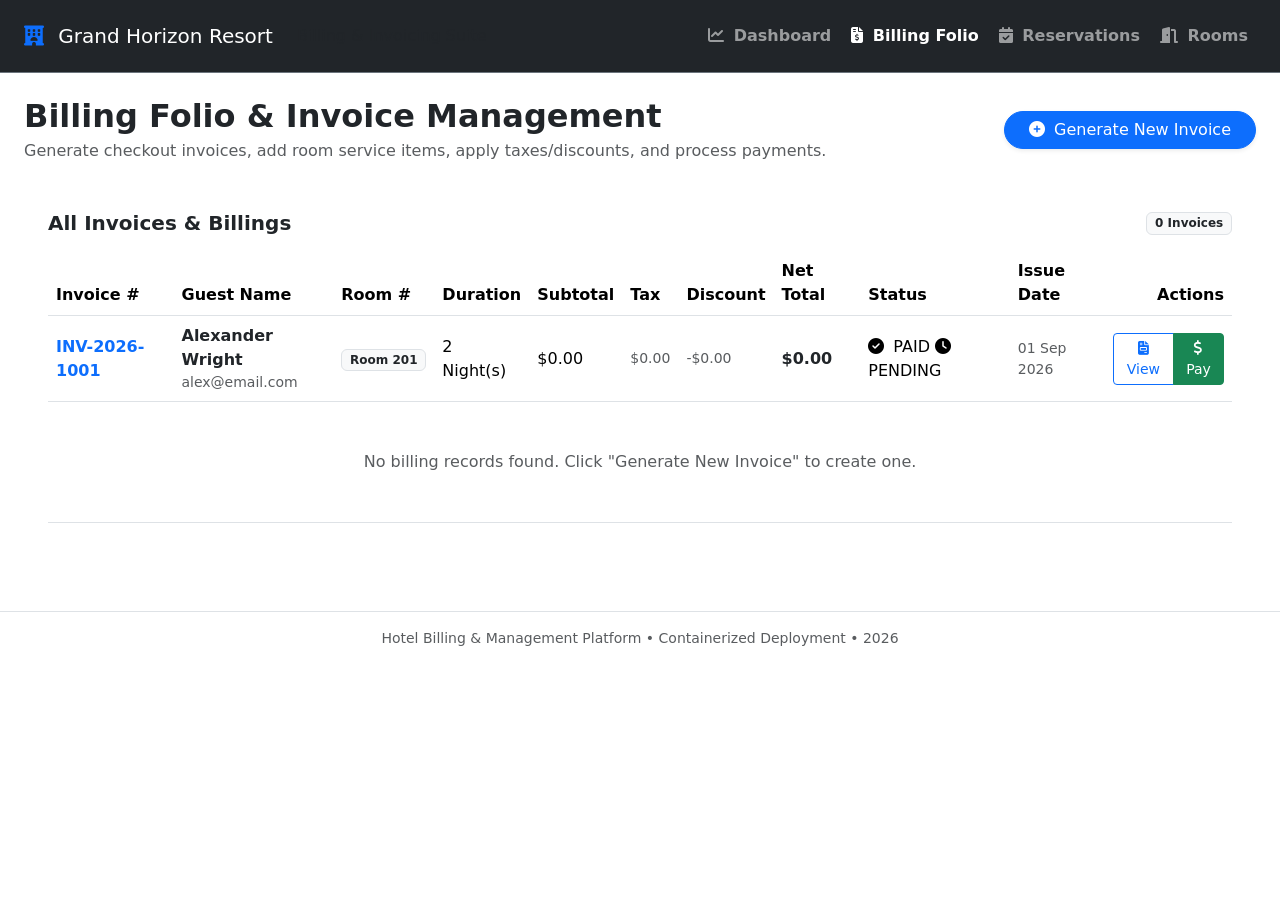
==== src/main/resources/templates/billing.html @ 775665e0 "feat: initial commit - Spring Boot Hotel Billing System with Docker & GitHub Actions CI/CD" ====
<!DOCTYPE html>
<html xmlns:th="http://www.thymeleaf.org" lang="en">
<head>
    <meta charset="UTF-8">
    <meta name="viewport" content="width=device-width, initial-scale=1.0">
    <title th:text="'Billing & Invoices - ' + ${hotelName}">Billing & Invoices</title>
    <link href="https://cdn.jsdelivr.net/npm/bootstrap@5.3.3/dist/css/bootstrap.min.css" rel="stylesheet">
    <link href="https://cdnjs.cloudflare.com/ajax/libs/font-awesome/6.5.1/css/all.min.css" rel="stylesheet">
    <link rel="stylesheet" th:href="@{/css/custom.css}">
</head>
<body>

    <!-- Navigation -->
    <nav class="navbar navbar-expand-lg navbar-dark bg-dark py-3 border-bottom border-secondary">
        <div class="container-fluid px-4">
            <a class="navbar-brand navbar-brand-custom text-white" th:href="@{/}">
                <i class="fas fa-hotel text-primary me-2"></i>
                <span th:text="${hotelName}">Grand Horizon Resort</span>
            </a>
            <span class="hotel-badge ms-2 d-none d-md-inline-block">Billing & Invoicing Suite</span>
            <button class="navbar-toggler" type="button" data-bs-toggle="collapse" data-bs-target="#navContent">
                <span class="navbar-toggler-icon"></span>
            </button>
            <div class="collapse navbar-collapse" id="navContent">
                <ul class="navbar-nav ms-auto mb-2 mb-lg-0 align-items-center gap-1">
                    <li class="nav-item"><a class="nav-link fw-semibold" th:href="@{/}"><i class="fas fa-chart-line me-1"></i> Dashboard</a></li>
                    <li class="nav-item"><a class="nav-link active fw-semibold" th:href="@{/billing}"><i class="fas fa-file-invoice-dollar me-1"></i> Billing Folio</a></li>
                    <li class="nav-item"><a class="nav-link fw-semibold" th:href="@{/bookings}"><i class="fas fa-calendar-check me-1"></i> Reservations</a></li>
                    <li class="nav-item"><a class="nav-link fw-semibold" th:href="@{/rooms}"><i class="fas fa-door-open me-1"></i> Rooms</a></li>
                </ul>
            </div>
        </div>
    </nav>

    <!-- Main Content -->
    <main class="container-fluid px-4 py-4 flex-grow-1">

        <div class="d-flex justify-content-between align-items-center mb-4">
            <div>
                <h2 class="fw-bold mb-1">Billing Folio & Invoice Management</h2>
                <p class="text-muted mb-0">Generate checkout invoices, add room service items, apply taxes/discounts, and process payments.</p>
            </div>
            <button class="btn btn-primary rounded-pill px-4 shadow-sm" data-bs-toggle="modal" data-bs-target="#generateBillModal">
                <i class="fas fa-plus-circle me-1"></i> Generate New Invoice
            </button>
        </div>

        <!-- Invoices List Table -->
        <div class="custom-card p-4 mb-4">
            <div class="d-flex justify-content-between align-items-center mb-3">
                <h5 class="fw-bold mb-0">All Invoices & Billings</h5>
                <span class="badge bg-light text-dark border" th:text="${#lists.size(bills)} + ' Invoices'">0 Invoices</span>
            </div>

            <div class="table-responsive">
                <table class="table table-custom align-middle">
                    <thead>
                        <tr>
                            <th>Invoice #</th>
                            <th>Guest Name</th>
                            <th>Room #</th>
                            <th>Duration</th>
                            <th>Subtotal</th>
                            <th>Tax</th>
                            <th>Discount</th>
                            <th>Net Total</th>
                            <th>Status</th>
                            <th>Issue Date</th>
                            <th class="text-end">Actions</th>
                        </tr>
                    </thead>
                    <tbody>
                        <tr th:each="bill : ${bills}">
                            <td class="fw-bold text-primary" th:text="${bill.invoiceNumber}">INV-2026-1001</td>
                            <td>
                                <span class="fw-semibold text-dark" th:text="${bill.booking.guest.fullName}">Alexander Wright</span>
                                <div class="small text-muted" th:text="${bill.booking.guest.email}">alex@email.com</div>
                            </td>
                            <td>
                                <span class="badge bg-light text-dark border" th:text="'Room ' + ${bill.booking.room.roomNumber}">Room 201</span>
                            </td>
                            <td th:text="${bill.stayNights} + ' Night(s)'">2 Night(s)</td>
                            <td th:text="'$' + ${#numbers.formatDecimal(bill.subtotal, 1, 2)}">$0.00</td>
                            <td class="small text-muted" th:text="'$' + ${#numbers.formatDecimal(bill.taxAmount, 1, 2)} + ' (' + ${bill.taxPercentage} + '%)'">$0.00</td>
                            <td class="small text-muted" th:text="'-$' + ${#numbers.formatDecimal(bill.discountAmount, 1, 2)} + ' (' + ${bill.discountPercentage} + '%)'">-$0.00</td>
                            <td class="fw-bold text-dark fs-6" th:text="'$' + ${#numbers.formatDecimal(bill.netTotal, 1, 2)}">$0.00</td>
                            <td>
                                <span th:if="${bill.paymentStatus.name() == 'PAID'}" class="badge-paid"><i class="fas fa-check-circle me-1"></i> PAID</span>
                                <span th:if="${bill.paymentStatus.name() == 'PENDING'}" class="badge-pending"><i class="fas fa-clock me-1"></i> PENDING</span>
                            </td>
                            <td class="small text-muted" th:text="${#temporals.format(bill.issueDate, 'dd MMM yyyy, HH:mm')}">01 Sep 2026</td>
                            <td class="text-end">
                                <div class="btn-group">
                                    <a th:href="@{'/invoice/' + ${bill.id}}" class="btn btn-sm btn-outline-primary" title="View & Print Invoice">
                                        <i class="fas fa-file-invoice"></i> View
                                    </a>
                                    <button th:if="${bill.paymentStatus.name() == 'PENDING'}"
                                            type="button"
                                            class="btn btn-sm btn-success btn-pay-modal"
                                            data-bs-toggle="modal"
                                            data-bs-target="#paymentModal"
                                            th:data-bill-id="${bill.id}"
                                            th:data-invoice="${bill.invoiceNumber}"
                                            th:data-amount="${bill.netTotal}"
                                            title="Mark Paid">
                                        <i class="fas fa-dollar-sign"></i> Pay
                                    </button>
                                </div>
                            </td>
                        </tr>
                        <tr th:if="${#lists.isEmpty(bills)}">
                            <td colspan="11" class="text-center text-muted py-5">No billing records found. Click "Generate New Invoice" to create one.</td>
                        </tr>
                    </tbody>
                </table>
            </div>
        </div>

    </main>

    <!-- Modal: Generate Bill -->
    <div class="modal fade" id="generateBillModal" tabindex="-1" aria-labelledby="generateBillModalLabel" aria-hidden="true">
        <div class="modal-dialog modal-xl modal-dialog-centered">
            <div class="modal-content border-0 shadow-lg">
                <form id="generateBillForm">
                    <div class="modal-header bg-dark text-white">
                        <h5 class="modal-title fw-bold" id="generateBillModalLabel"><i class="fas fa-file-invoice-dollar text-primary me-2"></i> Create Hotel Folio / Bill</h5>
                        <button type="button" class="btn-close btn-close-white" data-bs-dismiss="modal"></button>
                    </div>
                    <div class="modal-body p-4">
                        <div class="row g-4">
                            <!-- Left: Guest & Room Selection + Summary -->
                            <div class="col-12 col-md-5 border-end">
                                <div class="mb-3">
                                    <label class="form-label fw-bold">Select Active Guest Stay <span class="text-danger">*</span></label>
                                    <select class="form-select" id="billingBookingSelect" required>
                                        <option value="" selected disabled>-- Select Guest Stay --</option>
                                        <option th:each="b : ${activeBookings}"
                                                th:value="${b.id}"
                                                th:data-guest="${b.guest.fullName}"
                                                th:data-room="${b.room.roomNumber}"
                                                th:data-rate="${b.effectiveRoomRate}"
                                                th:data-nights="${b.stayDurationNights}"
                                                th:text="'Room ' + ${b.room.roomNumber} + ' - ' + ${b.guest.fullName} + ' (' + ${b.stayDurationNights} + ' Nights)'">
                                            Room 101 - John Doe (2 Nights)
                                        </option>
                                    </select>
                                </div>

                                <div class="p-3 bg-light rounded-3 mb-3">
                                    <h6 class="fw-bold mb-2 text-primary">Stay Summary</h6>
                                    <div class="d-flex justify-content-between mb-1"><span class="text-muted">Guest:</span> <strong id="displayGuest">-</strong></div>
                                    <div class="d-flex justify-content-between mb-1"><span class="text-muted">Room:</span> <strong id="displayRoom">-</strong></div>
                                    <div class="d-flex justify-content-between mb-1"><span class="text-muted">Rate:</span> <span id="displayRate">-</span></div>
                                    <div class="d-flex justify-content-between mb-1"><span class="text-muted">Stay Duration:</span> <span id="displayNights">-</span></div>
                                </div>

                                <div class="row g-2 mb-3">
                                    <div class="col-6">
                                        <label class="form-label small fw-semibold">Tax Rate (%)</label>
                                        <input type="number" step="0.1" class="form-control" id="billingTax" th:value="${defaultTaxRate}">
                                    </div>
                                    <div class="col-6">
                                        <label class="form-label small fw-semibold">Discount (%)</label>
                                        <input type="number" step="0.1" class="form-control" id="billingDiscount" value="0.0">
                                    </div>
                                </div>

                                <div class="mb-3">
                                    <label class="form-label small fw-semibold">Payment Status</label>
                                    <select class="form-select" id="billingPaymentStatus">
                                        <option value="PENDING" selected>Pending Payment</option>
                                        <option value="PAID">Paid / Settled Now</option>
                                    </select>
                                </div>

                                <div class="row g-2 mb-3">
                                    <div class="col-6">
                                        <label class="form-label small fw-semibold">Payment Mode</label>
                                        <select class="form-select" id="billingPaymentMethod">
                                            <option value="CREDIT_CARD">Credit / Debit Card</option>
                                            <option value="CASH">Cash</option>
                                            <option value="UPI">UPI / QR Code</option>
                                            <option value="NET_BANKING">Net Banking</option>
                                        </select>
                                    </div>
                                    <div class="col-6">
                                        <label class="form-label small fw-semibold">Transaction ID</label>
                                        <input type="text" class="form-control" id="billingTransactionId" placeholder="Optional">
                                    </div>
                                </div>

                                <div>
                                    <label class="form-label small fw-semibold">Notes / Remarks</label>
                                    <textarea class="form-control" id="billingNotes" rows="2" placeholder="Guest special requests or payment notes"></textarea>
                                </div>
                            </div>

                            <!-- Right: Service Line Items & Grand Total -->
                            <div class="col-12 col-md-7">
                                <h6 class="fw-bold mb-3"><i class="fas fa-concierge-bell text-primary me-2"></i> Add Additional Hotel Services</h6>
                                
                                <div class="row g-2 align-items-end mb-3">
                                    <div class="col-7">
                                        <label class="form-label small">Select Item/Service</label>
                                        <select class="form-select form-select-sm" id="serviceItemSelect">
                                            <option value="" selected disabled>-- Choose Service --</option>
                                            <option th:each="svc : ${availableServices}"
                                                    th:value="${svc.id}"
                                                    th:data-name="${svc.name}"
                                                    th:data-price="${svc.unitPrice}"
                                                    th:data-category="${svc.category}"
                                                    th:text="${svc.name} + ' ($' + ${#numbers.formatDecimal(svc.unitPrice, 1, 2)} + ')'">
                                                Breakfast ($25.00)
                                            </option>
                                        </select>
                                    </div>
                                    <div class="col-3">
                                        <label class="form-label small">Qty</label>
                                        <input type="number" class="form-control form-control-sm" id="serviceItemQty" value="1" min="1">
                                    </div>
                                    <div class="col-2">
                                        <button type="button" class="btn btn-sm btn-outline-primary w-100" id="btnAddServiceItem">
                                            <i class="fas fa-plus"></i> Add
                                        </button>
                                    </div>
                                </div>

                                <!-- Added Items Table -->
                                <div class="table-responsive border rounded-3 mb-3" style="max-height: 220px; overflow-y: auto;">
                                    <table class="table table-sm table-hover mb-0">
                                        <thead class="table-light">
                                            <tr>
                                                <th>Service Item</th>
                                                <th class="text-center">Qty</th>
                                                <th class="text-end">Price</th>
                                                <th class="text-end">Total</th>
                                                <th class="text-center">Del</th>
                                            </tr>
                                        </thead>
                                        <tbody id="billItemsTableBody">
                                            <tr>
                                                <td colspan="5" class="text-center text-muted py-3">No additional services added yet.</td>
                                            </tr>
                                        </tbody>
                                    </table>
                                </div>

                                <!-- Bill Calculation Breakdown -->
                                <div class="p-3 bg-light rounded-3">
                                    <div class="d-flex justify-content-between mb-1"><span class="text-muted">Total Room Charges:</span> <span id="summaryRoomTotal" class="fw-semibold">$0.00</span></div>
                                    <div class="d-flex justify-content-between mb-1"><span class="text-muted">Total Service Charges:</span> <span id="summaryServicesTotal" class="fw-semibold">$0.00</span></div>
                                    <div class="d-flex justify-content-between mb-1"><span class="text-muted">Subtotal:</span> <span id="summarySubtotal" class="fw-semibold">$0.00</span></div>
                                    <div class="d-flex justify-content-between mb-1"><span class="text-muted">Taxes:</span> <span id="summaryTaxAmount" class="text-muted">$0.00</span></div>
                                    <div class="d-flex justify-content-between mb-1"><span class="text-muted">Discount:</span> <span id="summaryDiscountAmount" class="text-danger">-$0.00</span></div>
                                    <hr class="my-2">
                                    <div class="d-flex justify-content-between align-items-center">
                                        <span class="fw-bold fs-5 text-dark">Net Payable Total:</span>
                                        <span id="summaryNetTotal" class="fw-bold fs-4 text-primary">$0.00</span>
                                    </div>
                                </div>
                            </div>
                        </div>
                    </div>
                    <div class="modal-footer bg-light">
                        <button type="button" class="btn btn-secondary rounded-pill px-4" data-bs-dismiss="modal">Cancel</button>
                        <button type="submit" class="btn btn-primary rounded-pill px-4 shadow-sm">
                            <i class="fas fa-check-circle me-1"></i> Generate & Preview Invoice
                        </button>
                    </div>
                </form>
            </div>
        </div>
    </div>

    <!-- Modal: Process Payment -->
    <div class="modal fade" id="paymentModal" tabindex="-1" aria-hidden="true">
        <div class="modal-dialog modal-dialog-centered">
            <div class="modal-content border-0 shadow">
                <form id="processPaymentForm">
                    <input type="hidden" id="payModalBillId">
                    <div class="modal-header bg-success text-white">
                        <h5 class="modal-title fw-bold"><i class="fas fa-credit-card me-2"></i> Record Folio Payment</h5>
                        <button type="button" class="btn-close btn-close-white" data-bs-dismiss="modal"></button>
                    </div>
                    <div class="modal-body p-4">
                        <div class="alert alert-light border d-flex justify-content-between align-items-center mb-3">
                            <div>
                                <small class="text-muted">Invoice Number</small>
                                <h6 class="fw-bold mb-0" id="payModalInvoiceNumber">INV-2026-XXXX</h6>
                            </div>
                            <div class="text-end">
                                <small class="text-muted">Amount Due</small>
                                <h5 class="fw-bold text-success mb-0" id="payModalAmount">$0.00</h5>
                            </div>
                        </div>

                        <div class="mb-3">
                            <label class="form-label fw-bold">Payment Method <span class="text-danger">*</span></label>
                            <select class="form-select" id="payModalMethod" required>
                                <option value="CREDIT_CARD" selected>Credit / Debit Card</option>
                                <option value="CASH">Cash</option>
                                <option value="UPI">UPI / Instant Transfer</option>
                                <option value="NET_BANKING">Net Banking</option>
                                <option value="CORPORATE_BILLING">Corporate Billing</option>
                            </select>
                        </div>

                        <div class="mb-3">
                            <label class="form-label">Transaction / Reference ID</label>
                            <input type="text" class="form-control" id="payModalTxnId" placeholder="e.g. TXN-10293847">
                        </div>

                        <div>
                            <label class="form-label">Payment Notes</label>
                            <textarea class="form-control" id="payModalNotes" rows="2" placeholder="Optional notes"></textarea>
                        </div>
                    </div>
                    <div class="modal-footer bg-light">
                        <button type="button" class="btn btn-secondary rounded-pill" data-bs-dismiss="modal">Close</button>
                        <button type="submit" class="btn btn-success rounded-pill px-4">
                            <i class="fas fa-check me-1"></i> Confirm & Settle Payment
                        </button>
                    </div>
                </form>
            </div>
        </div>
    </div>

    <!-- Footer -->
    <footer class="bg-white border-top py-3 text-center text-muted small mt-auto">
        <div class="container">
            <span th:text="${hotelName}">Hotel</span> Billing & Management Platform &bull; Containerized Deployment &bull; 2026
        </div>
    </footer>

    <script src="https://cdn.jsdelivr.net/npm/bootstrap@5.3.3/dist/js/bootstrap.bundle.min.js"></script>
    <script th:src="@{/js/app.js}"></script>
</body>
</html>
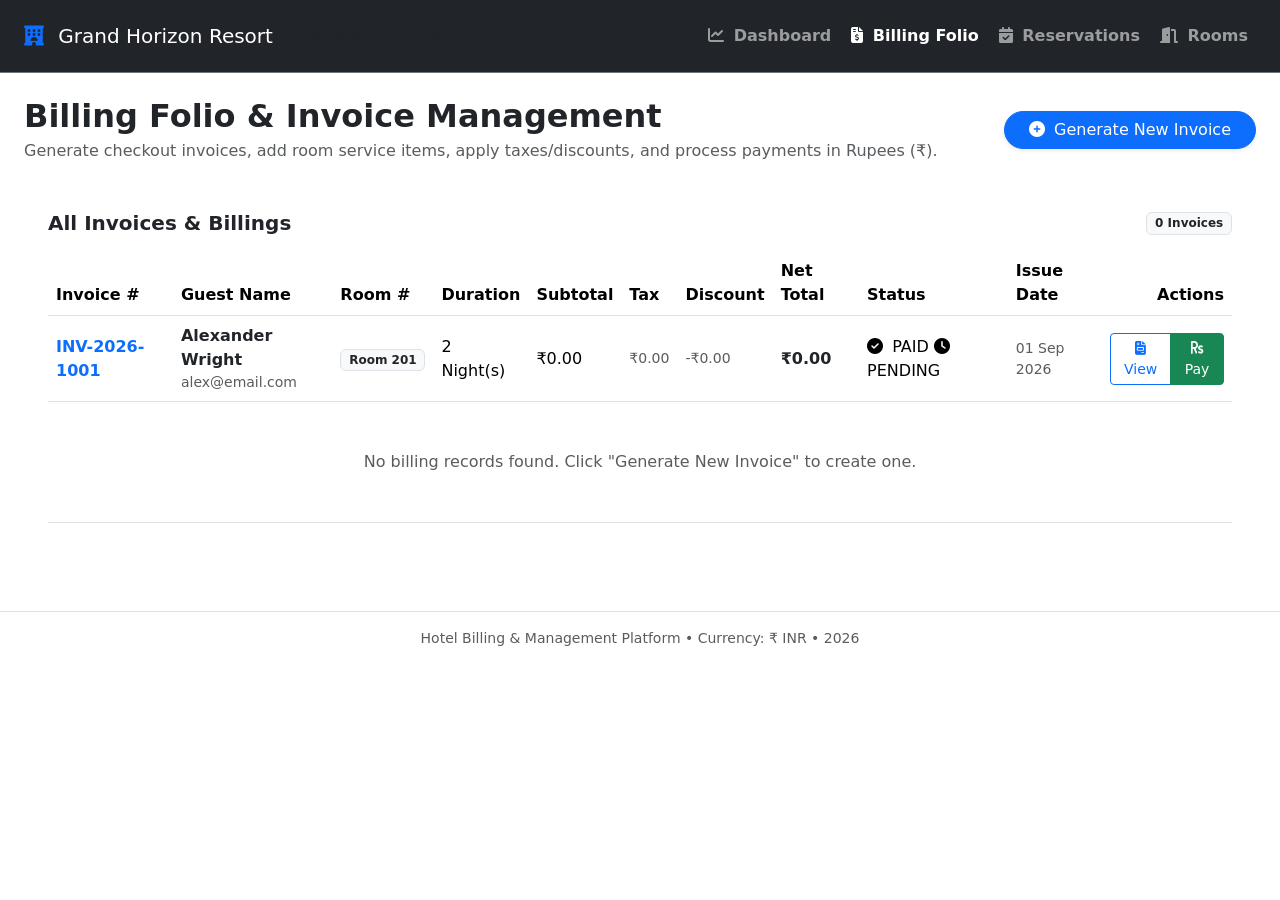
==== commit 37355892: "feat: localize billing currency to Indian Rupees (INR ₹)" ====
--- a/src/main/resources/templates/billing.html
+++ b/src/main/resources/templates/billing.html
@@ -38,7 +38,7 @@
         <div class="d-flex justify-content-between align-items-center mb-4">
             <div>
                 <h2 class="fw-bold mb-1">Billing Folio & Invoice Management</h2>
-                <p class="text-muted mb-0">Generate checkout invoices, add room service items, apply taxes/discounts, and process payments.</p>
+                <p class="text-muted mb-0">Generate checkout invoices, add room service items, apply taxes/discounts, and process payments in Rupees (₹).</p>
             </div>
             <button class="btn btn-primary rounded-pill px-4 shadow-sm" data-bs-toggle="modal" data-bs-target="#generateBillModal">
                 <i class="fas fa-plus-circle me-1"></i> Generate New Invoice
@@ -80,10 +80,10 @@
                                 <span class="badge bg-light text-dark border" th:text="'Room ' + ${bill.booking.room.roomNumber}">Room 201</span>
                             </td>
                             <td th:text="${bill.stayNights} + ' Night(s)'">2 Night(s)</td>
-                            <td th:text="'$' + ${#numbers.formatDecimal(bill.subtotal, 1, 2)}">$0.00</td>
-                            <td class="small text-muted" th:text="'$' + ${#numbers.formatDecimal(bill.taxAmount, 1, 2)} + ' (' + ${bill.taxPercentage} + '%)'">$0.00</td>
-                            <td class="small text-muted" th:text="'-$' + ${#numbers.formatDecimal(bill.discountAmount, 1, 2)} + ' (' + ${bill.discountPercentage} + '%)'">-$0.00</td>
-                            <td class="fw-bold text-dark fs-6" th:text="'$' + ${#numbers.formatDecimal(bill.netTotal, 1, 2)}">$0.00</td>
+                            <td th:text="'₹' + ${#numbers.formatDecimal(bill.subtotal, 1, 2)}">₹0.00</td>
+                            <td class="small text-muted" th:text="'₹' + ${#numbers.formatDecimal(bill.taxAmount, 1, 2)} + ' (' + ${bill.taxPercentage} + '%)'">₹0.00</td>
+                            <td class="small text-muted" th:text="'-₹' + ${#numbers.formatDecimal(bill.discountAmount, 1, 2)} + ' (' + ${bill.discountPercentage} + '%)'">-₹0.00</td>
+                            <td class="fw-bold text-dark fs-6" th:text="'₹' + ${#numbers.formatDecimal(bill.netTotal, 1, 2)}">₹0.00</td>
                             <td>
                                 <span th:if="${bill.paymentStatus.name() == 'PAID'}" class="badge-paid"><i class="fas fa-check-circle me-1"></i> PAID</span>
                                 <span th:if="${bill.paymentStatus.name() == 'PENDING'}" class="badge-pending"><i class="fas fa-clock me-1"></i> PENDING</span>
@@ -103,7 +103,7 @@
                                             th:data-invoice="${bill.invoiceNumber}"
                                             th:data-amount="${bill.netTotal}"
                                             title="Mark Paid">
-                                        <i class="fas fa-dollar-sign"></i> Pay
+                                        <i class="fas fa-rupee-sign"></i> Pay
                                     </button>
                                 </div>
                             </td>
@@ -178,15 +178,16 @@
                                     <div class="col-6">
                                         <label class="form-label small fw-semibold">Payment Mode</label>
                                         <select class="form-select" id="billingPaymentMethod">
+                                            <option value="UPI" selected>UPI / QR Code</option>
                                             <option value="CREDIT_CARD">Credit / Debit Card</option>
                                             <option value="CASH">Cash</option>
-                                            <option value="UPI">UPI / QR Code</option>
                                             <option value="NET_BANKING">Net Banking</option>
+                                            <option value="CORPORATE_BILLING">Corporate Billing</option>
                                         </select>
                                     </div>
                                     <div class="col-6">
                                         <label class="form-label small fw-semibold">Transaction ID</label>
-                                        <input type="text" class="form-control" id="billingTransactionId" placeholder="Optional">
+                                        <input type="text" class="form-control" id="billingTransactionId" placeholder="Optional UPI/Card Ref">
                                     </div>
                                 </div>
 
@@ -210,8 +211,8 @@
                                                     th:data-name="${svc.name}"
                                                     th:data-price="${svc.unitPrice}"
                                                     th:data-category="${svc.category}"
-                                                    th:text="${svc.name} + ' ($' + ${#numbers.formatDecimal(svc.unitPrice, 1, 2)} + ')'">
-                                                Breakfast ($25.00)
+                                                    th:text="${svc.name} + ' (₹' + ${#numbers.formatDecimal(svc.unitPrice, 1, 2)} + ')'">
+                                                Breakfast (₹450.00)
                                             </option>
                                         </select>
                                     </div>
@@ -248,15 +249,15 @@
 
                                 <!-- Bill Calculation Breakdown -->
                                 <div class="p-3 bg-light rounded-3">
-                                    <div class="d-flex justify-content-between mb-1"><span class="text-muted">Total Room Charges:</span> <span id="summaryRoomTotal" class="fw-semibold">$0.00</span></div>
-                                    <div class="d-flex justify-content-between mb-1"><span class="text-muted">Total Service Charges:</span> <span id="summaryServicesTotal" class="fw-semibold">$0.00</span></div>
-                                    <div class="d-flex justify-content-between mb-1"><span class="text-muted">Subtotal:</span> <span id="summarySubtotal" class="fw-semibold">$0.00</span></div>
-                                    <div class="d-flex justify-content-between mb-1"><span class="text-muted">Taxes:</span> <span id="summaryTaxAmount" class="text-muted">$0.00</span></div>
-                                    <div class="d-flex justify-content-between mb-1"><span class="text-muted">Discount:</span> <span id="summaryDiscountAmount" class="text-danger">-$0.00</span></div>
+                                    <div class="d-flex justify-content-between mb-1"><span class="text-muted">Total Room Charges:</span> <span id="summaryRoomTotal" class="fw-semibold">₹0.00</span></div>
+                                    <div class="d-flex justify-content-between mb-1"><span class="text-muted">Total Service Charges:</span> <span id="summaryServicesTotal" class="fw-semibold">₹0.00</span></div>
+                                    <div class="d-flex justify-content-between mb-1"><span class="text-muted">Subtotal:</span> <span id="summarySubtotal" class="fw-semibold">₹0.00</span></div>
+                                    <div class="d-flex justify-content-between mb-1"><span class="text-muted">Taxes (GST):</span> <span id="summaryTaxAmount" class="text-muted">₹0.00</span></div>
+                                    <div class="d-flex justify-content-between mb-1"><span class="text-muted">Discount:</span> <span id="summaryDiscountAmount" class="text-danger">-₹0.00</span></div>
                                     <hr class="my-2">
                                     <div class="d-flex justify-content-between align-items-center">
                                         <span class="fw-bold fs-5 text-dark">Net Payable Total:</span>
-                                        <span id="summaryNetTotal" class="fw-bold fs-4 text-primary">$0.00</span>
+                                        <span id="summaryNetTotal" class="fw-bold fs-4 text-primary">₹0.00</span>
                                     </div>
                                 </div>
                             </div>
@@ -291,24 +292,24 @@
                             </div>
                             <div class="text-end">
                                 <small class="text-muted">Amount Due</small>
-                                <h5 class="fw-bold text-success mb-0" id="payModalAmount">$0.00</h5>
+                                <h5 class="fw-bold text-success mb-0" id="payModalAmount">₹0.00</h5>
                             </div>
                         </div>
 
                         <div class="mb-3">
                             <label class="form-label fw-bold">Payment Method <span class="text-danger">*</span></label>
                             <select class="form-select" id="payModalMethod" required>
-                                <option value="CREDIT_CARD" selected>Credit / Debit Card</option>
+                                <option value="UPI" selected>UPI / Instant Transfer / QR</option>
+                                <option value="CREDIT_CARD">Credit / Debit Card</option>
                                 <option value="CASH">Cash</option>
-                                <option value="UPI">UPI / Instant Transfer</option>
                                 <option value="NET_BANKING">Net Banking</option>
                                 <option value="CORPORATE_BILLING">Corporate Billing</option>
                             </select>
                         </div>
 
                         <div class="mb-3">
-                            <label class="form-label">Transaction / Reference ID</label>
-                            <input type="text" class="form-control" id="payModalTxnId" placeholder="e.g. TXN-10293847">
+                            <label class="form-label">Transaction / UPI Reference ID</label>
+                            <input type="text" class="form-control" id="payModalTxnId" placeholder="e.g. UPI-9920192847">
                         </div>
 
                         <div>
@@ -330,7 +331,7 @@
     <!-- Footer -->
     <footer class="bg-white border-top py-3 text-center text-muted small mt-auto">
         <div class="container">
-            <span th:text="${hotelName}">Hotel</span> Billing & Management Platform &bull; Containerized Deployment &bull; 2026
+            <span th:text="${hotelName}">Hotel</span> Billing & Management Platform &bull; Currency: ₹ INR &bull; 2026
         </div>
     </footer>
 
